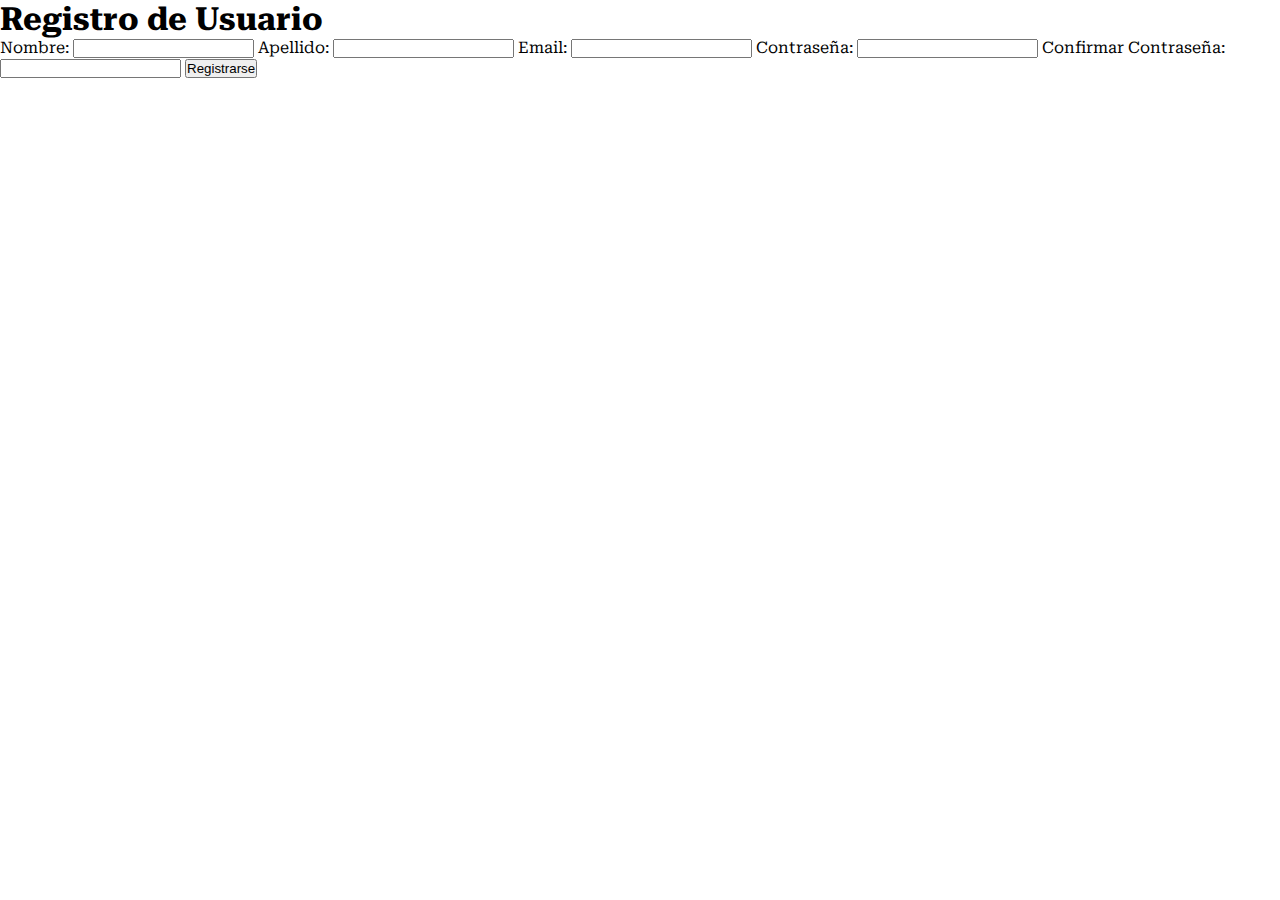
==== formulario-crear-cuenta.html @ 33f1853c "AGREGAR FORMULARIO DE REGISTRO DE USUARIO" ====
<!DOCTYPE html>
<html lang="es">
<head>
  <meta charset="UTF-8">
  <meta name="viewport" content="width=device-width, initial-scale=1.0">
  <title>Registro de Usuario</title>
  <link rel="stylesheet" href="index.css">
</head>
<body>
  <div class="container">
    <h1>Registro de Usuario</h1>
    <form id="registro-form">
      <label for="nombre">Nombre:</label>
      <input type="text" id="nombre" name="nombre" required>
      
      <label for="apellido">Apellido:</label>
      <input type="text" id="apellido" name="apellido" required>
      
      <label for="email">Email:</label>
      <input type="email" id="email" name="email" required>
      
      <label for="contrasena">Contraseña:</label>
      <input type="password" id="contrasena" name="contrasena" required>
      
      <label for="confirmar-contrasena">Confirmar Contraseña:</label>
      <input type="password" id="confirmar-contrasena" name="confirmar-contrasena" required>
      
      <button type="submit">Registrarse</button>
    </form>
  </div>
  
  <script src="index.js"></script>
</body>
</html>
---- index.css ----
@import url('https://fonts.googleapis.com/css2?family=Roboto+Serif:opsz,wght@8..144,400;8..144,500;8..144,700;8..144,800&display=swap');

* {
    margin: 0;
    padding: 0;
    box-sizing: border-box;
    text-decoration: none;
    list-style: none;
}

body {
    font-family: 'Roboto Serif', serif;
}

.container {
    max-width: 1300px;
    margin: 0 auto;
}

.header {
    display: flex;
    align-items: center;
    position: relative;
    padding: 150px 0;
}

.menu {
    position: absolute;
    top: 0;
    left: 0;
    right: 0;
    display: flex;
    align-items: center;
    justify-content: space-between;
    z-index: 1000;
}

.logo {
    font-size: 40px;
    color: #121212;
    font-weight: 800;
}

.menu .navbar ul li {
    position: relative;
    float: left;
}

.menu .cuentas ul li {
    position: relative;
    float: left;
}

.menu .navbar ul li a {
    font-size: 15px;
    padding: 20px;
    font-weight: 600;
    color: #121212;
    display: block;
}

.menu .cuentas ul li a {
    font-size: 15px;
    padding: 20px;
    font-weight: 600;
    color: #121212;
    display: block;
}

.menu .navbar ul li a:hover {
    color: #1976D2;
}

.menu .cuentas ul li a:hover {
    color: #1976D2;
}

#menu {
    display: none;
}

.menu-icono {
    width: 25px;
}

.menu label {
    cursor: pointer;
    display: none;
}

.submenu {
    position: relative;
}

.submenu #carrito {
    display: none;
}

.submenu:hover #carrito {
    display: block;
    position: absolute;
    right: 0;
    backdrop-filter: blur(10px);
    top: 100%;
    z-index: 1;
    padding: 25px;
    min-width: 400px;
    box-shadow: 0 0 20px rgba(0, 0, 0, 0.2);
}

table {
    width: 100%;
}

th,
td {
    color: #121212;
}

.borrar {
    background-color: #fc0d0d;
    border-radius: 30px;
    padding: 5px 10px;
    text-decoration: none;
    color: #FFF;
    font-weight: 800;
}

.bg {
    position: fixed;
    width: 100%;
    top: 0;
    right: 0;
    height: 100%;
    z-index: -1;
    opacity: 0.5;
}

.header-content {
    display: flex;
    align-items: center;
}

.header-txt {
    width: 50%;
    margin-right: 5px;
}

.header-txt h1 {
    font-size: 33px;
    line-height: 60px;
    color: #121212;
    margin-bottom: 20px;
}

.header-txt p {
    font-size: 20px;
    font-weight: 500;
    color: #121212;
    margin-bottom: 35px;
}

.header-txt span {
    color: #121212;
}

.btn-1 {
    display: inline-block;
    padding: 15px 45px;
    border-radius: 30px;
    background-color: #1976D2;
    font-size: 16px;
    color: #FFF;
    box-shadow: 0 0 20px rgba(0, 0, 0, 0.2);
}

.btn-1:hover {
    background-color: #212121;
}

.header-img {
    width: 50%;
    text-align: right;
}

.header-img img {
    width: 490px;
    margin-top: -80px;
}

.ropa {
    padding: 10px 0;
    text-align: center;
}

h2 {
    font-size: 30px;
    line-height: 55px;
    color: #121212;
    margin-bottom: 20px;
}

p {
    font-size: 18px;
    color: #121212;
    margin-bottom: 20px;
    font-weight: 400;
}

.ropa-content {
    display: flex;
    justify-content: center;
    flex-wrap: wrap;
}

.ropa-1 {
    display: flex;
    flex-direction: column;
    align-items: center;
    background-color: #1976D2;
    padding: 10px;
    border-radius: 10px;
    width: 200px;
    box-shadow: 0 0 20px rgba(0, 0, 0, 0.2);
    margin: 20px;
}

.ropa-1 h3 {
    font-size: 16px;
    color: #FFF;
    margin-bottom: 10px;
}

.ropa-1 img {
    width: 180px;
}

.info {
    padding: 150px 0;
    position: relative;
}

.bg-2 {
    position: fixed;
    z-index: -1;
    opacity: 0.5;
    width: 100%;
    top: 0;
    height: 100%;
    right: 0;
}

.info-content {
    display: flex;
    align-items: center;
}

.info-img {
    width: 80%;
    text-align: left;
}

.info-img img {
    width: 490px;
}

.info-txt {
    width: 130%;
}

.filtros-content {
    padding: 0 0 10px;
}

.filtro {
    font-size: 15px;
    font-weight: 600;
    color: #121212;
    margin-bottom: 10px;
}

.filtros label {
    margin-right: 10px;
}

.filtros select,
.filtros input {
    margin-right: 10px;
    padding: 5px;
    border: 1px solid #90CAF9;
    border-radius: 8px;
}

.btn-4 {
    background-color: #1976D2;
    display: inline-block;
    padding: 5px 20px;
    border-radius: 30px;
    color: #FFF;
    cursor: pointer;
    box-shadow: 0 5px 10px rgba(0, 0, 0, 0.2);
}

.btn-4:hover {
    background-color: #212121;

}

.products {
    padding: 0 0 50px 0;
    text-align: center;
}

.box-container {
    margin-top: 50px;
    display: grid;
    grid-template-columns: repeat(auto-fit, minmax(250px, 1fr));
    gap: 20px;
}

.box {
    border-top: 2px solid #1976D2;
    padding: 20px;
    border-radius: 15px;
    z-index: 1000;
    box-shadow: 0 5px 10px rgba(0, 0, 0, 0.2);
    display: none;
}

.box:nth-child(1),
.box:nth-child(2),
.box:nth-child(3),
.box:nth-child(4) {
    display: inline-block;
}

.box img {
    width: 180px;
}

.product-txt h3 {
    font-size: 20px;
    color: #121212;
    margin-bottom: 5px;
}

.product-txt p {
    margin-bottom: 30px;
}

.precio {
    font-size: 18px;
    color: #121212;
    font-weight: 500;
}

.btn-2 {
    background-color: #1976D2;
    margin-top: 50px;
    display: inline-block;
    padding: 13px 30px;
    border-radius: 25px;
    color: #FFF;
    cursor: pointer;
    box-shadow: 0 5px 10px rgba(0, 0, 0, 0.2);
}

.btn-2:hover {
    background-color: #212121;
}

.btn-3 {
    display: inline-block;
    padding: 5px 25px;
    background-color: #1976D2;
    color: #FFF;
    border-radius: 15px;
}

.btn-3:hover {
    background-color: #212121;
}

.footer {
    padding: 30px;
    background-color: #2196F3;
}

.footer-content {
    display: flex;
    justify-content: space-between;
}

.link h3 {
    font-size: 18px;
    margin-bottom: 20px;
    color: #FFF;
}

.link a {
    color: #FFF;
    font-size: 15px;
    display: block;
    margin-bottom: 10px;
}

.footer img {
    width: 35px;
    cursor: pointer;
    display: flex;
}

.oscuro {
    background-color: #212121;
}

.oscuro-content {
    text-align: center;
    padding: 5px;
}

.btn-oscuro {
    background-color: #121212;
    display: inline-block;
    padding: 5px 10px;
    border-radius: 30px;
    color: #FFF;
    cursor: pointer;
}

body.modo-oscuro {
    background-color: #121212;
    color: #FFF;
}

@media (max-width:1000px) {
    .menu {
        padding: 20px;
    }

    .menu label {
        display: initial;
    }

    .menu .navbar {
        position: absolute;
        top: 100%;
        left: 0;
        right: 0;
        background-color: #2196F3;
        display: none;
        text-align: center;
    }

    .menu .navbar ul li {
        width: 100%;
    }

    .menu .navbar ul li a:hover {
        color: #FFF;
    }

    .logo {
        display: none;
    }

    #menu:checked~.navbar {
        display: initial;
    }

    .submenu:hover #carrito {
        width: 100%;
    }

    .header-content {
        padding: 0 30px 30px 30px;
        flex-direction: column;
    }

    .header-txt {
        text-align: center;
        width: 100%;
        margin: 0 0 25px 0;
    }

    .header-img {
        width: 100%;
        text-align: center;
    }

    .header-img img {
        width: 450px;
        margin-top: 0;
    }

    .ropa-content {
        flex-direction: column;
        align-items: center;
    }

    .ropa-1 {
        justify-content: space-between;
        padding: 10px 50px;
        margin-bottom: 30px;
    }

    .info {
        padding: 50px;
    }

    .info-content {
        flex-direction: column;
    }

    .info-img {
        width: 100%;
        text-align: center;
    }

    .info-txt {
        text-align: center;
        width: 100%;
    }

    .info-img img {
        width: 300px;
        margin-left: 0;
    }

    .filtros-content {
        text-align: center;
        width: 100%;
    }

    .filtros input {
        width: 35%;
    }

    .products {
        padding: 30px;
    }

    .footer {
        padding: 30px;
    }

    .footer-content {
        text-align: center;
        align-items: center;
        flex-direction: column;
        justify-content: space-between;
    }

    .link {
        flex: 1;
        margin: 0 10px;
    }

    .redes {
        display: flex;
        gap: 20px;
        margin-top: 15px;
    }
}
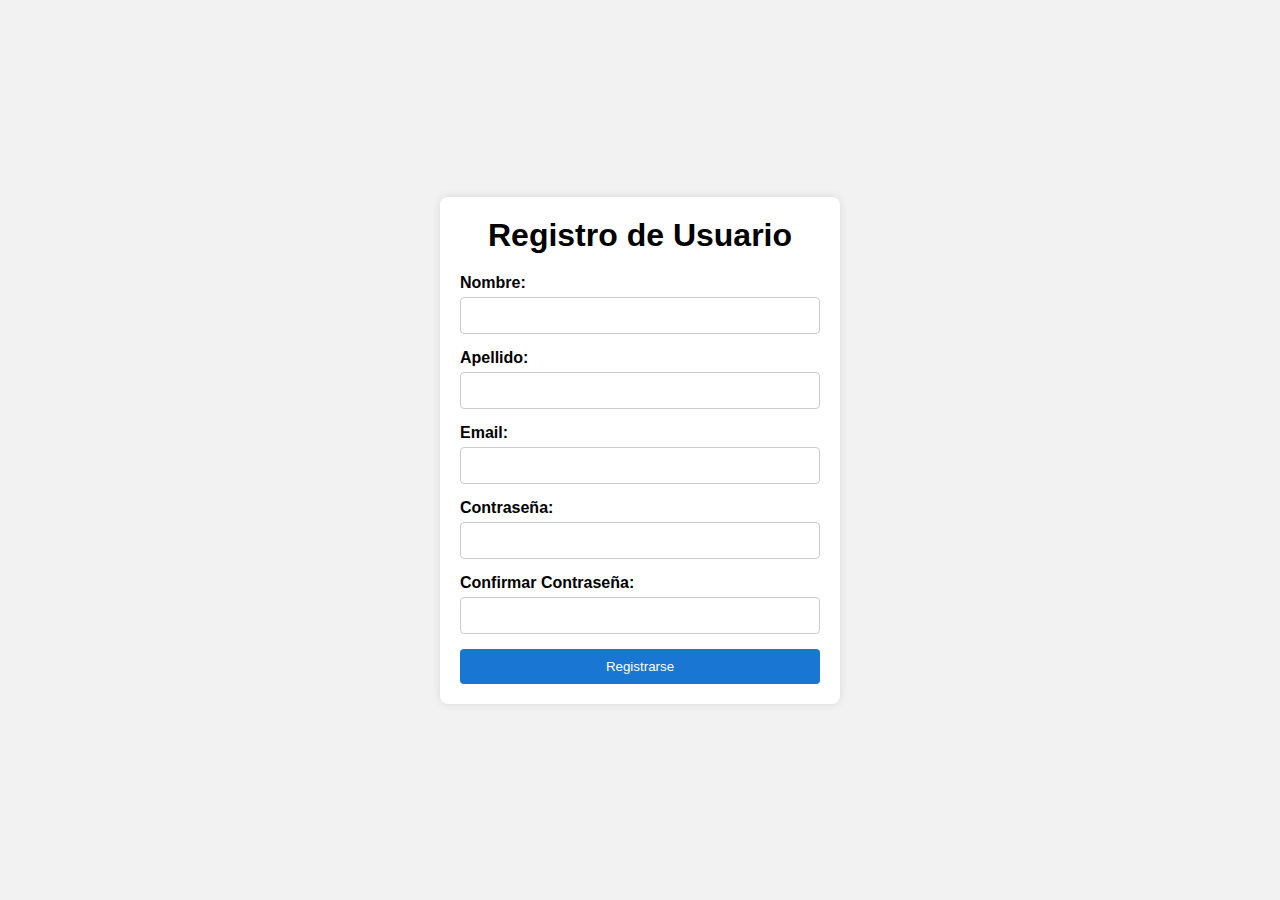
==== commit 3af94630: "AGREGUE CSS AL FORMULARIO" ====
--- a/formulario-crear-cuenta.html
+++ b/formulario-crear-cuenta.html
@@ -4,7 +4,7 @@
   <meta charset="UTF-8">
   <meta name="viewport" content="width=device-width, initial-scale=1.0">
   <title>Registro de Usuario</title>
-  <link rel="stylesheet" href="index.css">
+  <link rel="stylesheet" href="formulario.css">
 </head>
 <body>
   <div class="container">
@@ -29,6 +29,6 @@
     </form>
   </div>
   
-  <script src="index.js"></script>
+  <script src="formulario.js"></script>
 </body>
 </html>
--- a/formulario.css
+++ b/formulario.css
@@ -0,0 +1,63 @@
+@import url('https://fonts.googleapis.com/css2?family=Roboto+Serif:opsz,wght@8..144,400;8..144,500;8..144,700;8..144,800&display=swap');
+
+* {
+    margin: 0;
+    padding: 0;
+    box-sizing: border-box;
+    text-decoration: none;
+    list-style: none;
+}
+
+body {
+    font-family: Arial, sans-serif;
+    background-color: #f2f2f2;
+    margin: 0;
+    display: flex;
+    justify-content: center;
+    align-items: center;
+    height: 100vh;
+  }
+  
+  .container {
+    background-color: #ffffff;
+    padding: 20px;
+    border-radius: 8px;
+    box-shadow: 0px 0px 10px rgba(0, 0, 0, 0.1);
+    width: 400px;
+  }
+  
+  h1 {
+    text-align: center;
+    margin-bottom: 20px;
+  }
+  
+  form {
+    display: flex;
+    flex-direction: column;
+  }
+  
+  label {
+    font-weight: bold;
+    margin-bottom: 5px;
+  }
+  
+  input {
+    padding: 10px;
+    margin-bottom: 15px;
+    border: 1px solid #ccc;
+    border-radius: 4px;
+  }
+  
+  button {
+    padding: 10px;
+    background-color: #1976D2;
+    color: #fff;
+    border: none;
+    border-radius: 4px;
+    cursor: pointer;
+  }
+  
+  button:hover {
+    background-color: #135ba1;
+  }
+  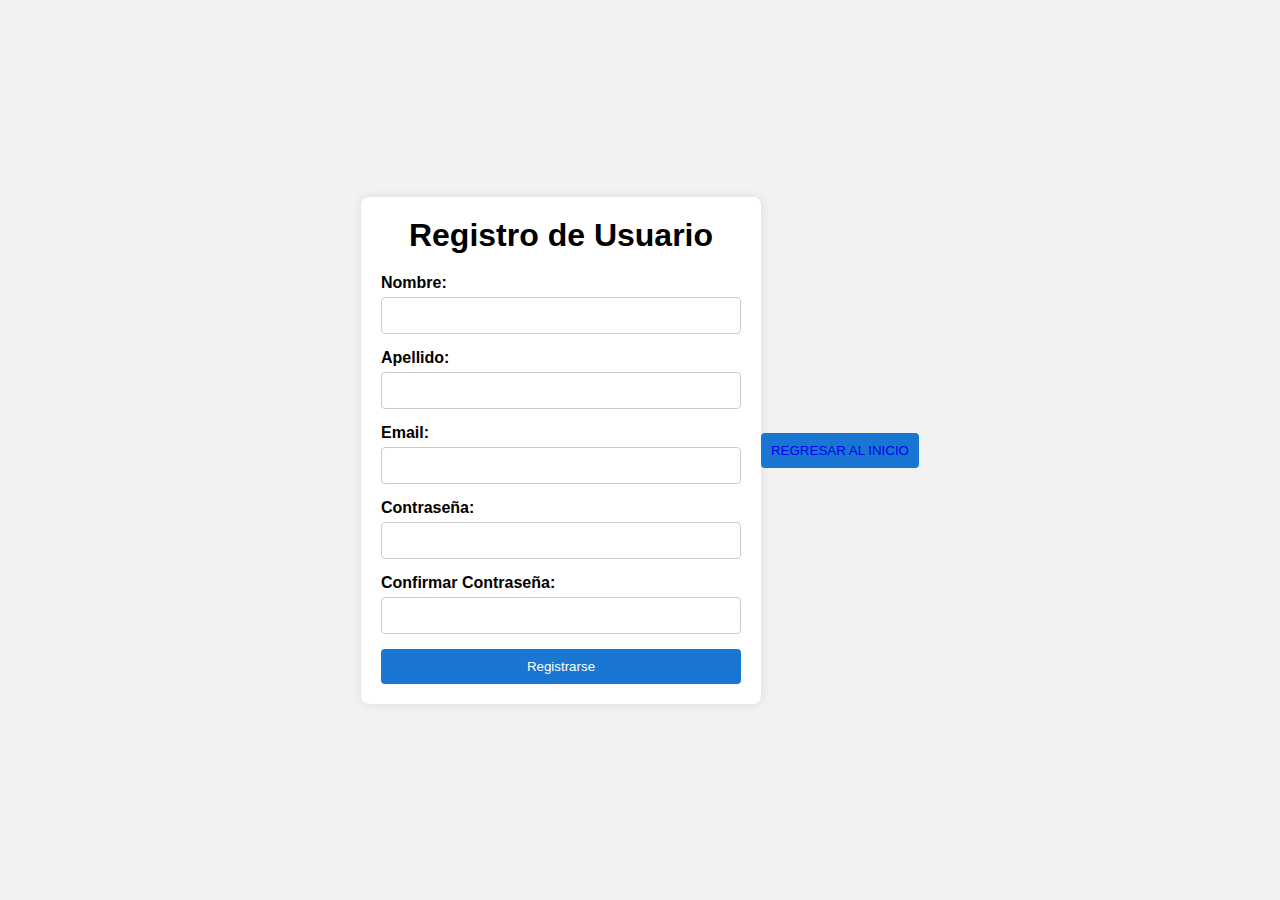
==== commit e84e478c: "botones de regreso al inicio" ====
--- a/formulario-crear-cuenta.html
+++ b/formulario-crear-cuenta.html
@@ -28,6 +28,9 @@
       <button type="submit">Registrarse</button>
     </form>
   </div>
+
+  <button><a href="index.html">REGRESAR AL INICIO</a></button>
+
   
   <script src="formulario.js"></script>
 </body>
--- a/formulario.css
+++ b/formulario.css
@@ -60,4 +60,4 @@
   button:hover {
     background-color: #135ba1;
   }
-  +  
